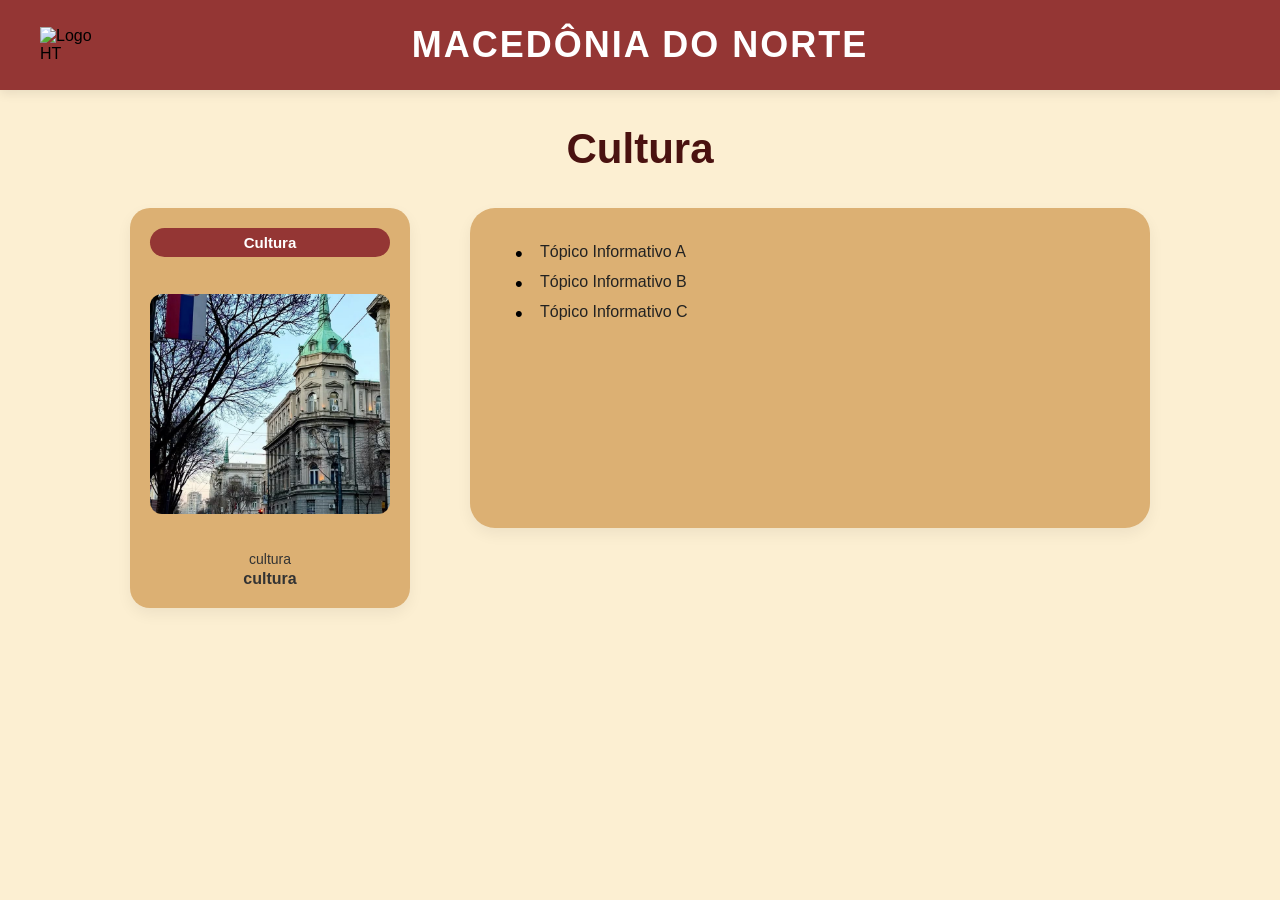
==== cultura.html @ 3cdc4d5f "coloquei duas folhas" ====
<!DOCTYPE html>
<html lang="pt-BR">
<head>
    <meta charset="UTF-8">
    <meta name="viewport" content="width=device-width, initial-scale=1.0">
    <title>Macedônia do Norte - Cultura</title>
    <link rel="stylesheet" href="cultura.css">
</head>
<body>

    <header class="header-bar">
        <div class="logo-circle">
            <img src="logo.png" alt="Logo HT">
        </div>
        <h1 class="main-title">MACEDÔNIA DO NORTE</h1>
    </header>

    <h2 class="page-subtitle">Cultura</h2>

    <main class="content-area">
        
        <section class="president-card">
            <div class="card-badge">Cultura</div>
            <div class="image-box">
                <img src="img/servia.jpg" alt="Gordana Siljanovska-Davkova">
            </div>
            <div class="caption-box">
                <p class="role-text">cultura</p>
                <p class="name-text">cultura</p>
            </div>
        </section>

        <section class="info-block">
            <ul class="topics-list">
                <li>Tópico Informativo A</li>
                <li>Tópico Informativo B</li>
                <li>Tópico Informativo C</li>
            </ul>
        </section>

    </main>

</body>
</html>
---- cultura.css ----
* {
    margin: 0;
    padding: 0;
    box-sizing: border-box;
    font-family: 'Segoe UI', Tahoma, Geneva, Verdana, sans-serif;
}


body {
    min-height: 100vh;
    background-color: #fcefd2;
    display: flex;
    flex-direction: column;
    align-items: center;
}


.header-bar {
    width: 100%; 
    height: 90px;
    background-color: #943634; 
    display: flex;
    align-items: center;
    padding: 0 40px;
    box-shadow: 0 4px 10px rgba(0, 0, 0, 0.08);
}

.logo-circle {
    width: 60px;
    height: 60px;
    border-radius: 50%;
    display: flex;
    justify-content: center;
    align-items: center;
    flex-shrink: 0;
}

.logo-text {
    color: #943634;
    font-weight: bold;
    font-size: 22px;
    font-family: 'Georgia', serif;
}

.main-title {
    color: #ffffff;
    font-size: 36px;
    font-weight: bold;
    text-transform: uppercase;
    letter-spacing: 2px;
    margin: 0 auto;
    padding-right: 60px;  
}


.page-subtitle {
    color: #4a1210; 
    font-size: 42px;
    font-weight: bold;
    margin-top: 35px;
    margin-bottom: 15px;
    text-align: center;
}


.content-area {
    flex: 1;
    display: flex;
    justify-content: center; 
    align-items: flex-start; 
    gap: 60px; 
    padding: 20px 40px 60px 40px;
    width: 100%;
    max-width: 1100px; 
}

.president-card {
    background-color: #dcb073;
    width: 280px;
    height: 400px;
    border-radius: 20px;
    padding: 20px;
    display: flex;
    flex-direction: column;
    justify-content: space-between;
    align-items: center;
    box-shadow: 0 6px 15px rgba(0, 0, 0, 0.06);
    flex-shrink: 0; 
}

.card-badge {
    background-color: #943634;
    color: #ffffff;
    font-size: 15px;
    font-weight: bold;
    padding: 6px 0;
    width: 100%;
    text-align: center;
    border-radius: 15px;
}

.image-box {
    width: 100%;
    height: 220px;
    border-radius: 12px;
    overflow: hidden;
    margin: 10px 0;
}

.image-box img {
    width: 100%;
    height: 100%;
    object-fit: cover;
}

.caption-box {
    text-align: center;
    color: #333333;
    width: 100%;
}

.role-text {
    font-size: 14px;
    margin-bottom: 2px;
}

.name-text {
    font-size: 16px;
    font-weight: bold;
    line-height: 1.2;
}


.info-block {
    background-color: #dcb073; 
    flex: 1; 
    min-height: 320px;
    border-radius: 25px;
    padding: 35px 45px;
    box-shadow: 0 6px 15px rgba(0, 0, 0, 0.06);
}

.topics-list {
    list-style: none; 
    display: flex;
    flex-direction: column;
    gap: 12px; 
}

.topics-list li {
    font-size: 16px;
    color: #222222;
    position: relative;
    padding-left: 25px; 
}


.topics-list li::before {
    content: "•";
    position: absolute;
    left: 0;
    top: -2px;
    color: #000000;
    font-size: 22px;
}


@media (max-width: 800px) {
    .content-area {
        flex-direction: column;
        align-items: center;
        gap: 30px;
    }
    
    .info-block {
        width: 100%;
    }

    .main-title {
        font-size: 24px;
        padding-right: 0;
    }
}
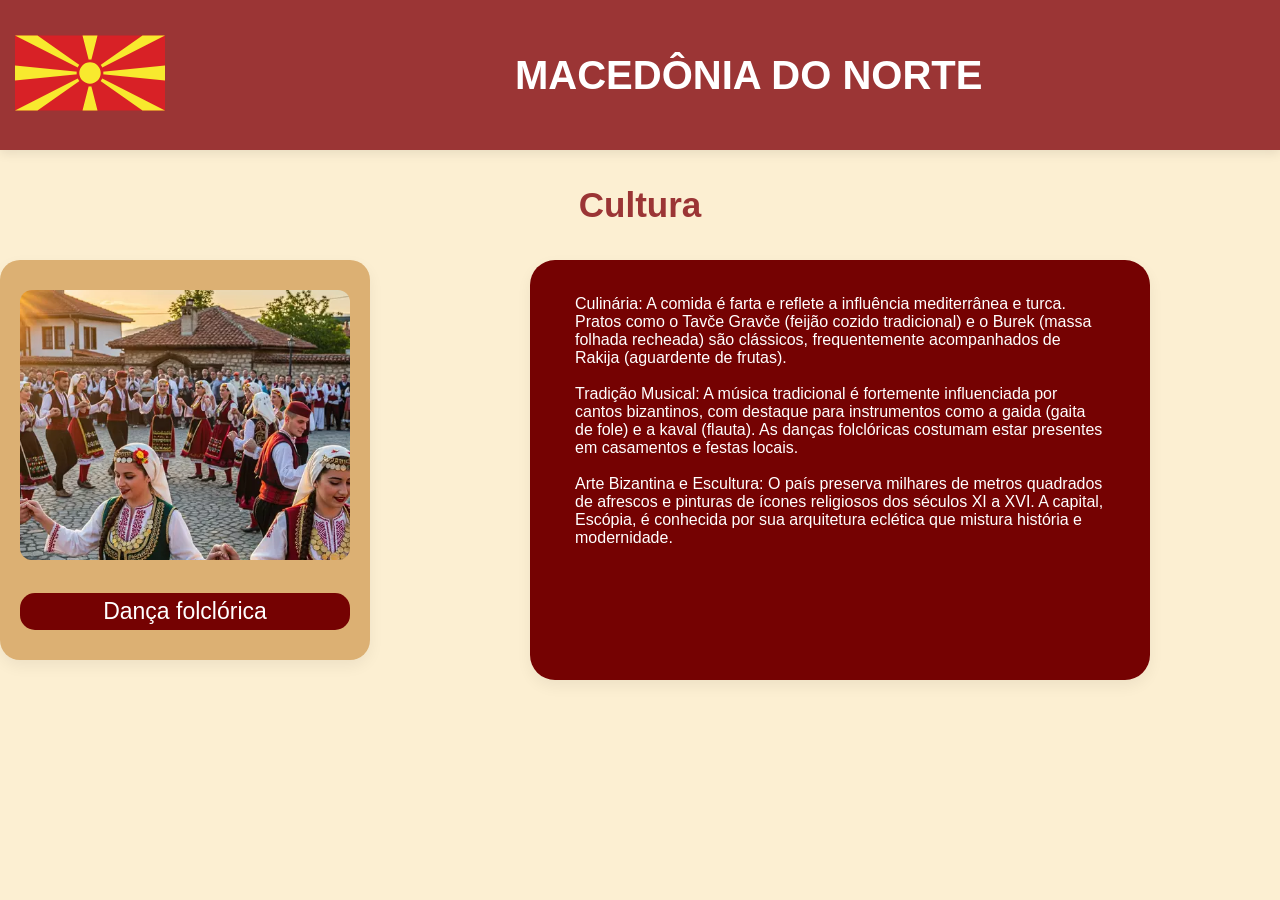
==== commit da533769: "ajustei a pag cultura" ====
--- a/cultura.html
+++ b/cultura.html
@@ -3,14 +3,14 @@
 <head>
     <meta charset="UTF-8">
     <meta name="viewport" content="width=device-width, initial-scale=1.0">
-    <title>Macedônia do Norte - Cultura</title>
+    <title>Cultura</title>
     <link rel="stylesheet" href="cultura.css">
 </head>
 <body>
 
     <header class="header-bar">
         <div class="logo-circle">
-            <img src="logo.png" alt="Logo HT">
+            <img class="img" src="img/bandeira.svg" alt="Logo HT">
         </div>
         <h1 class="main-title">MACEDÔNIA DO NORTE</h1>
     </header>
@@ -20,22 +20,28 @@
     <main class="content-area">
         
         <section class="president-card">
-            <div class="card-badge">Cultura</div>
+            <!--<div class="card-badge">Cultura</div>-->
             <div class="image-box">
-                <img src="img/servia.jpg" alt="Gordana Siljanovska-Davkova">
+                <img src="img/cultura.webp" alt="Cultura"  class="imgcult">
             </div>
             <div class="caption-box">
-                <p class="role-text">cultura</p>
-                <p class="name-text">cultura</p>
+                 <p class="subp">Dança folclórica</p>
+               <!--<p class="role-text">cultura</p>
+                <p class="name-text">cultura</p>-->
             </div>
         </section>
 
         <section class="info-block">
-            <ul class="topics-list">
+            <p class="p">
+                Culinária: A comida é farta e reflete a influência mediterrânea e turca. Pratos como o Tavče Gravče (feijão cozido tradicional) e o Burek (massa folhada recheada) são clássicos, frequentemente acompanhados de Rakija (aguardente de frutas).<br><br>
+                Tradição Musical: A música tradicional é fortemente influenciada por cantos bizantinos, com destaque para instrumentos como a gaida (gaita de fole) e a kaval (flauta). As danças folclóricas costumam estar presentes em casamentos e festas locais.<br><br>
+                Arte Bizantina e Escultura: O país preserva milhares de metros quadrados de afrescos e pinturas de ícones religiosos dos séculos XI a XVI. A capital, Escópia, é conhecida por sua arquitetura eclética que mistura história e modernidade.
+            </p>
+            <!--<ul class="topics-list">
                 <li>Tópico Informativo A</li>
                 <li>Tópico Informativo B</li>
                 <li>Tópico Informativo C</li>
-            </ul>
+            </ul>-->
         </section>
 
     </main>
--- a/cultura.css
+++ b/cultura.css
@@ -17,8 +17,8 @@
 
 .header-bar {
     width: 100%; 
-    height: 90px;
-    background-color: #943634; 
+    height: 150px;
+    background-color: #9b3535; 
     display: flex;
     align-items: center;
     padding: 0 40px;
@@ -26,40 +26,45 @@
 }
 
 .logo-circle {
-    width: 60px;
-    height: 60px;
-    border-radius: 50%;
-    display: flex;
-    justify-content: center;
-    align-items: center;
-    flex-shrink: 0;
+  position: relative;
+}
+
+.img{
+    width: 150px;
+    height: 120px;
+     bottom: 86px;
+    margin-left: -25px;
+    border-radius: 10px;
 }
 
 .logo-text {
-    color: #943634;
+    color: #9b3535;
     font-weight: bold;
     font-size: 22px;
     font-family: 'Georgia', serif;
+    
 }
 
 .main-title {
-    color: #ffffff;
-    font-size: 36px;
+     background-color: #9b3535;
+    text-align: center;
+    color: aliceblue;
+    font-size: 40px;
+    color: #ffffff;
+    font-size:40px;
     font-weight: bold;
     text-transform: uppercase;
-    letter-spacing: 2px;
-    margin: 0 auto;
-    padding-right: 60px;  
+    padding-right: 70px; 
+    margin-left: 350px;
 }
 
 
 .page-subtitle {
-    color: #4a1210; 
-    font-size: 42px;
-    font-weight: bold;
+    color: #9b3535; 
+    font-size: 35px;
     margin-top: 35px;
     margin-bottom: 15px;
-    text-align: center;
+    
 }
 
 
@@ -76,7 +81,8 @@
 
 .president-card {
     background-color: #dcb073;
-    width: 280px;
+    margin-left: -130px;
+    width: 370px;
     height: 400px;
     border-radius: 20px;
     padding: 20px;
@@ -99,14 +105,30 @@
     border-radius: 15px;
 }
 
+
+.subp{
+    background-color: #750202;
+    color: white;
+    font-size: 23px;
+    text-align: center;
+    white-space: nowrap;
+    margin-left: 0px;
+   margin-top: -10px;
+   margin-bottom: 10px;
+    width: 330px;
+    border-radius:15px;
+    padding: 5px;
+}
+
 .image-box {
     width: 100%;
-    height: 220px;
+    height: 270px;
     border-radius: 12px;
     overflow: hidden;
     margin: 10px 0;
 }
 
+
 .image-box img {
     width: 100%;
     height: 100%;
@@ -132,12 +154,14 @@
 
 
 .info-block {
-    background-color: #dcb073; 
-    flex: 1; 
-    min-height: 320px;
+    background-color: #750202;
+    /*flex: 1; */
+    height: 420px;
     border-radius: 25px;
     padding: 35px 45px;
     box-shadow: 0 6px 15px rgba(0, 0, 0, 0.06);
+    margin-left: 100px;
+    
 }
 
 .topics-list {
@@ -149,7 +173,7 @@
 
 .topics-list li {
     font-size: 16px;
-    color: #222222;
+    color: #ffffff;
     position: relative;
     padding-left: 25px; 
 }
@@ -164,6 +188,9 @@
     font-size: 22px;
 }
 
+.p{
+    color: #ffffff;
+}
 
 @media (max-width: 800px) {
     .content-area {
@@ -180,4 +207,5 @@
         font-size: 24px;
         padding-right: 0;
     }
-}+}
+
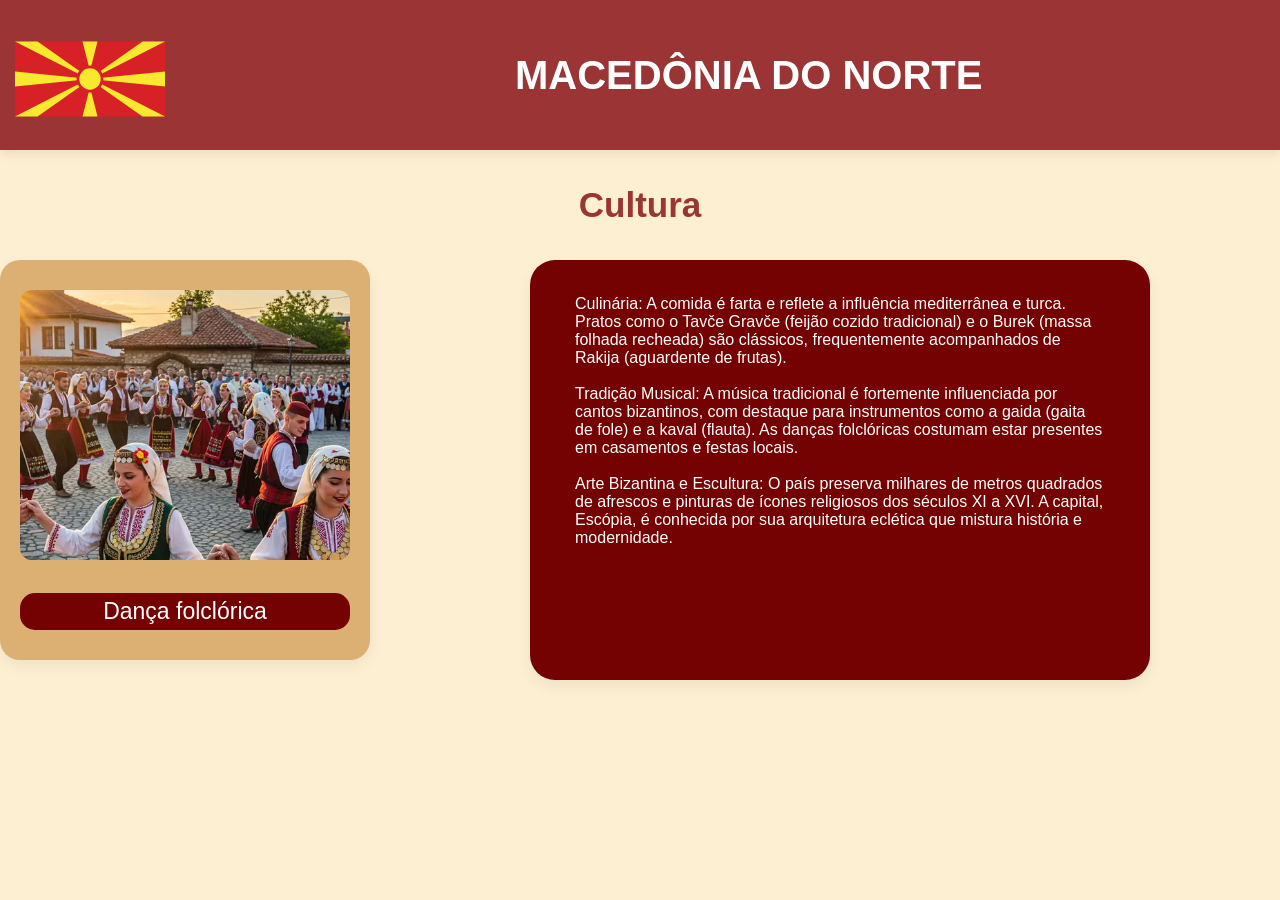
==== commit d82b42c9: "pag cultura, pontos turisticos, ajuste greal" ====
--- a/cultura.html
+++ b/cultura.html
@@ -10,7 +10,9 @@
 
     <header class="header-bar">
         <div class="logo-circle">
-            <img class="img" src="img/bandeira.svg" alt="Logo HT">
+             <a href="menu.html">
+        <img src="img/bandeira.svg" alt="" class="logo">
+        </a>
         </div>
         <h1 class="main-title">MACEDÔNIA DO NORTE</h1>
     </header>
@@ -44,6 +46,8 @@
             </ul>-->
         </section>
 
+        
+
     </main>
 
 </body>
--- a/cultura.css
+++ b/cultura.css
@@ -23,6 +23,17 @@
     align-items: center;
     padding: 0 40px;
     box-shadow: 0 4px 10px rgba(0, 0, 0, 0.08);
+}
+
+.logo{
+  position: relative;
+   width: 150px;
+    height: 120px;
+    bottom: 6px;
+    top: 6px;
+    margin-left: -25px;
+    border-radius: 10px;
+    background-color: #9b3535;
 }
 
 .logo-circle {
@@ -119,6 +130,7 @@
     border-radius:15px;
     padding: 5px;
 }
+
 
 .image-box {
     width: 100%;
